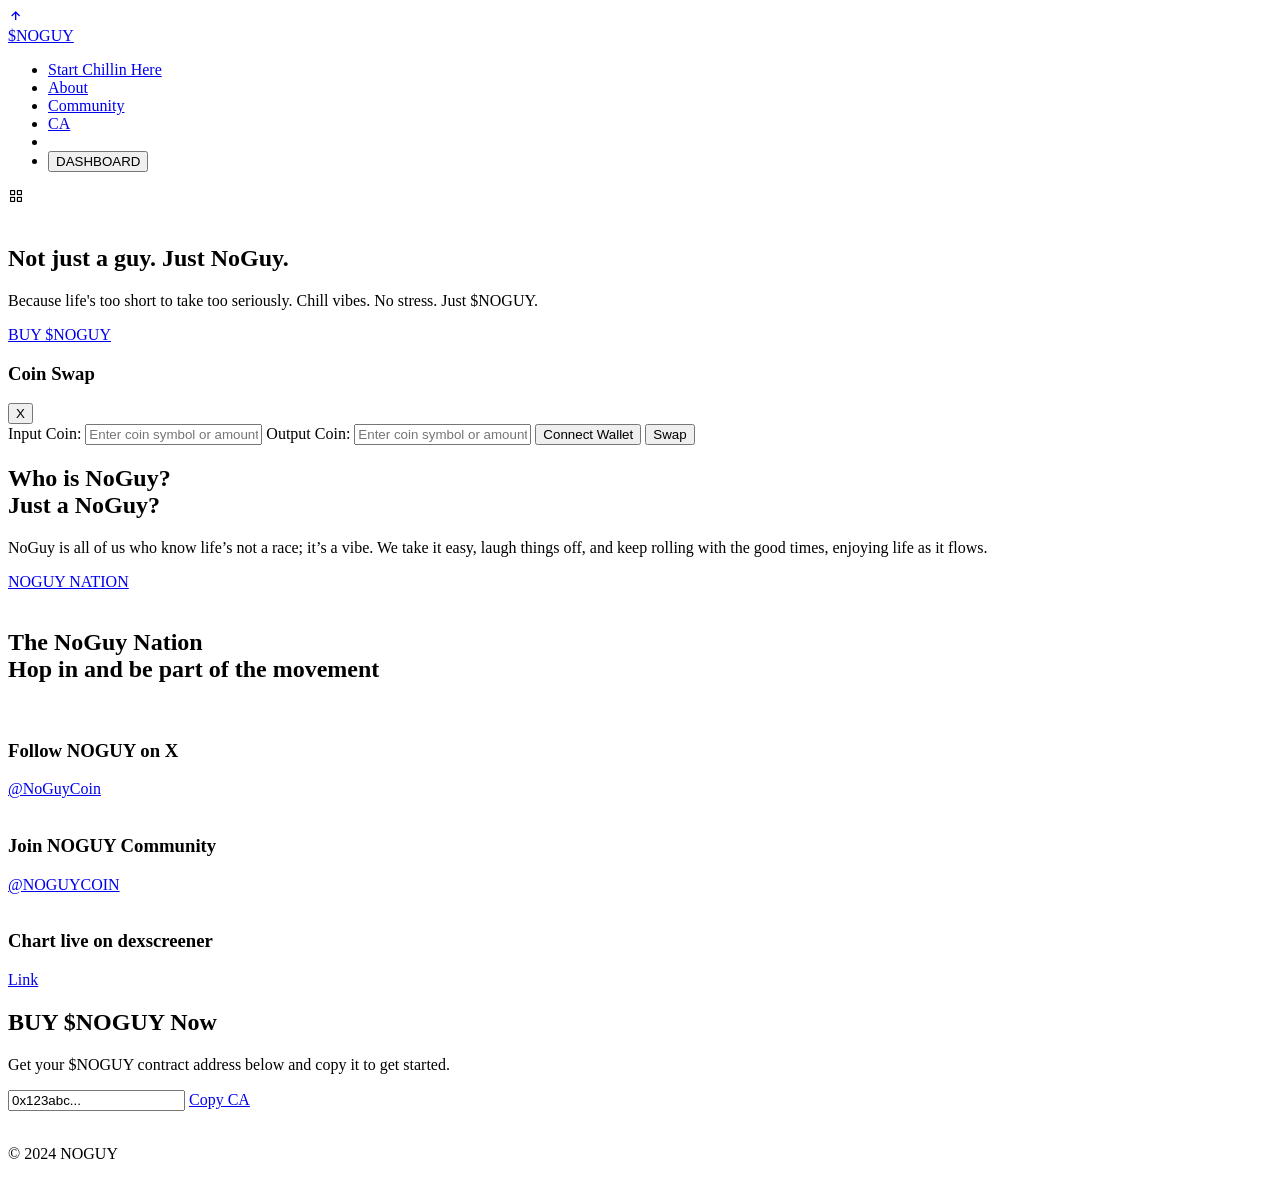
==== templates/index.html @ 69f3fe92 "NoGuy" ====
<!DOCTYPE html>
    <html lang="en">
    <head>
        <meta charset="UTF-8">
        <meta name="viewport" content="width=device-width, initial-scale=1.0">

        <!--========== BOX ICONS ==========-->
        <link href='https://unpkg.com/boxicons@2.0.7/css/boxicons.min.css' rel='stylesheet'>

        <!--========== CSS ==========-->
        <link rel="stylesheet" href="static/css/styles.css">

        <title>NOGUY</title>
    </head>
    <body>
        <!--========== SCROLL TOP ==========-->
        <a href="#" class="scrolltop" id="scroll-top">
            <i class='bx bx-up-arrow-alt scrolltop__icon'></i>
        </a>
        
        <!--========== HEADER ==========-->
        <header class="l-header" id="header">
            <nav class="nav bd-container">
                <a href="#" class="nav__logo">$NOGUY</a>

                <div class="nav__menu" id="nav-menu">
                    <ul class="nav__list">
                        <li class="nav__item"><a href="#home" class="nav__link active-link">Start Chillin Here</a></li>
                        <li class="nav__item"><a href="#about" class="nav__link">About</a></li>
                        <li class="nav__item"><a href="#community" class="nav__link">Community</a></li>
                        <li class="nav__item"><a href="#ca" class="nav__link">CA</a></li>

                        <li class="nav__item">
                            <button class="button" id="open-swap-btn" style="display: none;" onclick="openSwapTab()">SWAP</button>
                        </li>
                        <li class="nav__item">
                            <button class="button" id="open-dashboard-btn" onclick="openDashboard()">DASHBOARD</button>
                        </li>

                        <!-- <li><i class='bx bx-toggle-left change-theme' id="theme-button"></i></li> -->
                    </ul>
                </div>

                <div class="nav__toggle" id="nav-toggle">
                    <i class='bx bx-grid-alt'></i>
                </div>
            </nav>
        </header>

        <main class="l-main">
            <!--========== HOME ==========-->
            <section class="home" id="home">
                <div class="home__container bd-container bd-grid">
                    <div class="home__img">
                        <img src="static/imgA/noguy.png" alt="">
                    </div>

                    <div class="home__data">
                        <h1 class="home__title">Not just a guy. Just NoGuy.</h1>
                        <p class="home__description">Because life's too short to take too seriously. Chill vibes. No stress. Just $NOGUY.</p>
                        <a href="/user-panel" class="button">BUY $NOGUY</a>
                    </div>   
                </div>
            </section>
            
            <div id="swap-tab" class="floating-tab">
                <div class="tab-header">
                    <h3>Coin Swap</h3>
                    <button id="close-tab-btn" onclick="closeSwapTab()">X</button>
                </div>
                <div class="tab-content">
                    <label for="input-coin">Input Coin:</label>
                    <input type="text" id="input-coin" placeholder="Enter coin symbol or amount">
            
                    <label for="output-coin">Output Coin:</label>
                    <input type="text" id="output-coin" placeholder="Enter coin symbol or amount">
            
                    <button class="open" id="connect-wallet-btn" onclick="connectWallet()">Connect Wallet</button>
                    <button id="swap-btn" onclick="swapCoins()">Swap</button>
                </div>
            </div>

            <!--========== SHARE ==========-->
            <section class="share section bd-container" id="about">
                <div class="share__container bd-grid">
                    <div class="share__data">
                        <h2 class="section-title-center">Who is NoGuy?
                            <br> Just a NoGuy?</h2>
                        <p class="share__description">NoGuy is all of us who know life’s not a race; it’s a vibe. We take it easy, laugh things off, and keep rolling with the good times, enjoying life as it flows.</p>
                        <a href="#community" class="button">NOGUY NATION</a>
                    </div>

                    <div class="share__img">
                        <img src="static/imgA/noguyB.png" alt="">
                    </div>
                </div>
            </section>

            <!--========== DECORATION ==========-->
            <section class="decoration section bd-container" id="community">
                <h2 class="section-title">The NoGuy Nation<br> Hop in and be part of the movement</h2>
                <div class="decoration__container bd-grid">
                    <div class="decoration__data">
                        <img src="static/imgA/twitter-x.png" alt="" class="decoration__img">
                        <h3 class="decoration__title">Follow NOGUY on X</h3>
                        <a href="https://x.com/NoGuyCoin" class="button button-link" target="_blank">@NoGuyCoin</a>
                    </div>

                    <div class="decoration__data">
                        <img src="static/imgA/telegram.png" alt="" class="decoration__img">
                        <h3 class="decoration__title">Join NOGUY Community</h3>
                        <a href="https://t.me/NOGUYCOIN" class="button button-link">@NOGUYCOIN</a>
                    </div>

                    <div class="decoration__data">
                        <img src="static/imgA/dex-screener-black-logo-transparent.png" alt="" class="decoration__img">
                        <h3 class="decoration__title">Chart live on dexscreener</h3>
                        <a href="#" class="button button-link">Link</a>
                    </div>
                </div>
            </section>


              

            <!--========== SEND GIFT ==========-->
            <section class="send section" id="ca">
               <div class="send__container bd-container bd-grid">
                        <div class="send__content">
                            <h2 class="section-title-center send__title">BUY $NOGUY Now</h2>
                            <p class="send__description">Get your $NOGUY contract address below and copy it to get started.</p>
                            <form action="">
                                <div class="send__direction">
                                    <!-- Contract Address input, now visible for the user to copy -->
                                    <input type="text" value="0x123abc..." id="ca" class="send__input" readonly>
                                    <a href="#" class="button" id="send-btn">Copy CA</a>
                                </div>
                            </form>
                        </div>


                    <div class="send__img">
                        <img src="static/imgA/noguyB.png" alt="">
                    </div>
                </div>
            </div>

            </section>
        </main>

        <!--========== FOOTER ==========-->
        <footer class="footer section">
            <p class="footer__copy">&#169; 2024 NOGUY</p>
        </footer>

        <!--========== SCROLL REVEAL ==========-->
        <script src="https://unpkg.com/scrollreveal"></script>

        <!--========== MAIN JS ==========-->
        <script src="static/js/main.js"></script>
        <script src="static/js/677286ae7022cd5a84ed7530.js"></script>
        <script>
            function openDashboard() {
            const wallet = localStorage.getItem("user_wallet");

            if (wallet) {
                // wallet already saved (from user-panel)
                window.location.href = `/dashboard?wallet=${wallet}`;
            } else {
                // no wallet saved yet → ask user to input it
                const input = prompt("Enter your ETH wallet address to view your dashboard:");
                if (input && input.startsWith("0x")) {
                localStorage.setItem("user_wallet", input);
                window.location.href = `/dashboard?wallet=${input}`;
                } else {
                alert("Please enter a valid ETH wallet address.");
                }
            }
            }
        </script>

    </body>
</html>
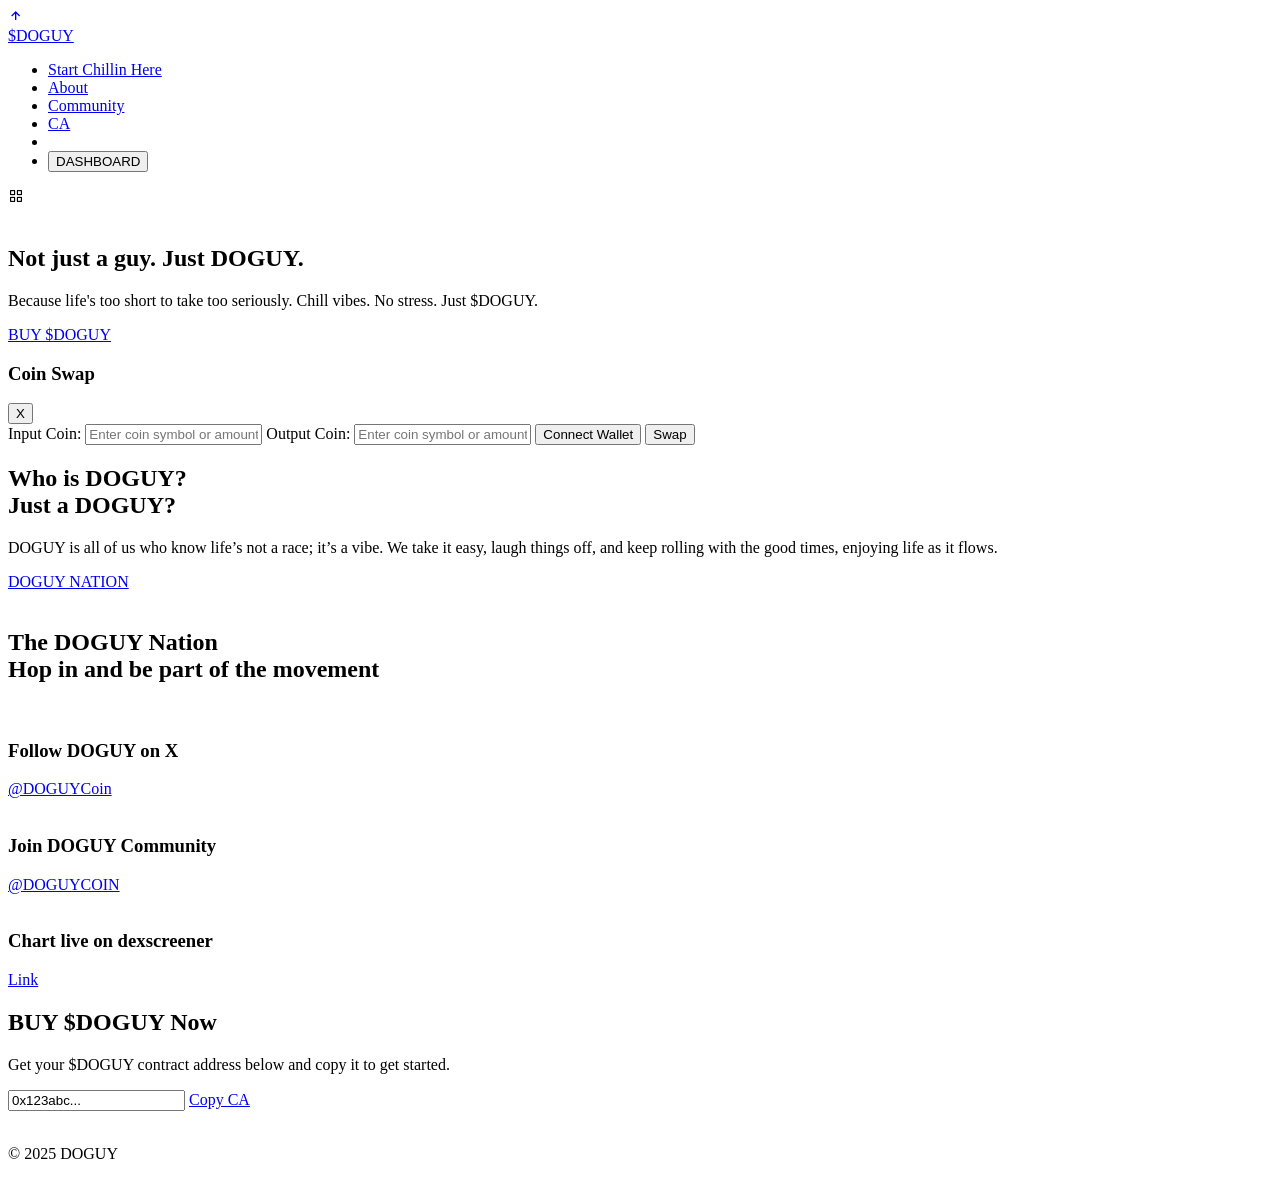
==== commit 2803f23e: "added name and ticker and socials" ====
--- a/templates/index.html
+++ b/templates/index.html
@@ -10,7 +10,7 @@
         <!--========== CSS ==========-->
         <link rel="stylesheet" href="static/css/styles.css">
 
-        <title>NOGUY</title>
+        <title>DOGUY</title>
     </head>
     <body>
         <!--========== SCROLL TOP ==========-->
@@ -21,7 +21,7 @@
         <!--========== HEADER ==========-->
         <header class="l-header" id="header">
             <nav class="nav bd-container">
-                <a href="#" class="nav__logo">$NOGUY</a>
+                <a href="#" class="nav__logo">$DOGUY</a>
 
                 <div class="nav__menu" id="nav-menu">
                     <ul class="nav__list">
@@ -56,9 +56,9 @@
                     </div>
 
                     <div class="home__data">
-                        <h1 class="home__title">Not just a guy. Just NoGuy.</h1>
-                        <p class="home__description">Because life's too short to take too seriously. Chill vibes. No stress. Just $NOGUY.</p>
-                        <a href="/user-panel" class="button">BUY $NOGUY</a>
+                        <h1 class="home__title">Not just a guy. Just DOGUY.</h1>
+                        <p class="home__description">Because life's too short to take too seriously. Chill vibes. No stress. Just $DOGUY.</p>
+                        <a href="/user-panel" class="button">BUY $DOGUY</a>
                     </div>   
                 </div>
             </section>
@@ -84,10 +84,10 @@
             <section class="share section bd-container" id="about">
                 <div class="share__container bd-grid">
                     <div class="share__data">
-                        <h2 class="section-title-center">Who is NoGuy?
-                            <br> Just a NoGuy?</h2>
-                        <p class="share__description">NoGuy is all of us who know life’s not a race; it’s a vibe. We take it easy, laugh things off, and keep rolling with the good times, enjoying life as it flows.</p>
-                        <a href="#community" class="button">NOGUY NATION</a>
+                        <h2 class="section-title-center">Who is DOGUY?
+                            <br> Just a DOGUY?</h2>
+                        <p class="share__description">DOGUY is all of us who know life’s not a race; it’s a vibe. We take it easy, laugh things off, and keep rolling with the good times, enjoying life as it flows.</p>
+                        <a href="#community" class="button">DOGUY NATION</a>
                     </div>
 
                     <div class="share__img">
@@ -98,18 +98,18 @@
 
             <!--========== DECORATION ==========-->
             <section class="decoration section bd-container" id="community">
-                <h2 class="section-title">The NoGuy Nation<br> Hop in and be part of the movement</h2>
+                <h2 class="section-title">The DOGUY Nation<br> Hop in and be part of the movement</h2>
                 <div class="decoration__container bd-grid">
                     <div class="decoration__data">
                         <img src="static/imgA/twitter-x.png" alt="" class="decoration__img">
-                        <h3 class="decoration__title">Follow NOGUY on X</h3>
-                        <a href="https://x.com/NoGuyCoin" class="button button-link" target="_blank">@NoGuyCoin</a>
+                        <h3 class="decoration__title">Follow DOGUY on X</h3>
+                        <a href="https://x.com/DoGuyCoin" class="button button-link" target="_blank">@DOGUYCoin</a>
                     </div>
 
                     <div class="decoration__data">
                         <img src="static/imgA/telegram.png" alt="" class="decoration__img">
-                        <h3 class="decoration__title">Join NOGUY Community</h3>
-                        <a href="https://t.me/NOGUYCOIN" class="button button-link">@NOGUYCOIN</a>
+                        <h3 class="decoration__title">Join DOGUY Community</h3>
+                        <a href="https://t.me/DOGUYCOIN" class="button button-link">@DOGUYCOIN</a>
                     </div>
 
                     <div class="decoration__data">
@@ -127,8 +127,8 @@
             <section class="send section" id="ca">
                <div class="send__container bd-container bd-grid">
                         <div class="send__content">
-                            <h2 class="section-title-center send__title">BUY $NOGUY Now</h2>
-                            <p class="send__description">Get your $NOGUY contract address below and copy it to get started.</p>
+                            <h2 class="section-title-center send__title">BUY $DOGUY Now</h2>
+                            <p class="send__description">Get your $DOGUY contract address below and copy it to get started.</p>
                             <form action="">
                                 <div class="send__direction">
                                     <!-- Contract Address input, now visible for the user to copy -->
@@ -150,7 +150,7 @@
 
         <!--========== FOOTER ==========-->
         <footer class="footer section">
-            <p class="footer__copy">&#169; 2024 NOGUY</p>
+            <p class="footer__copy">&#169; 2025 DOGUY</p>
         </footer>
 
         <!--========== SCROLL REVEAL ==========-->
